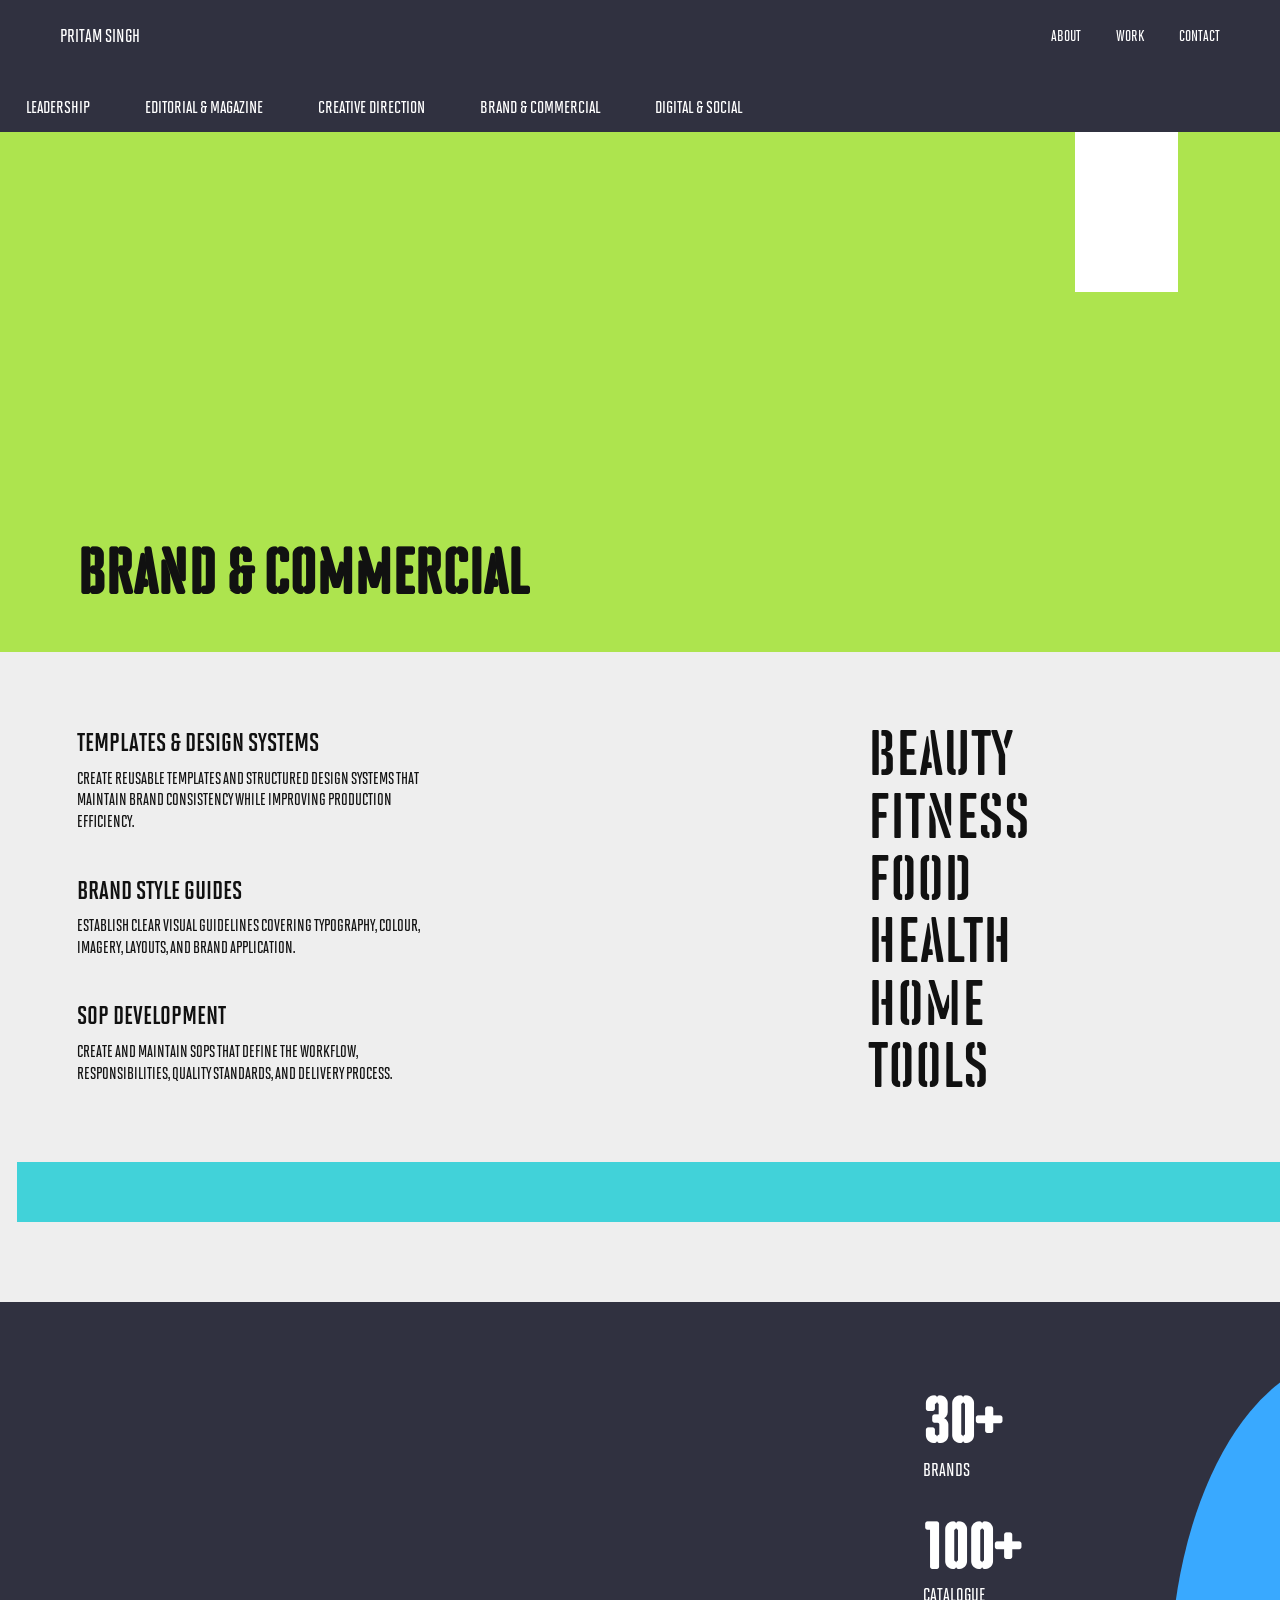
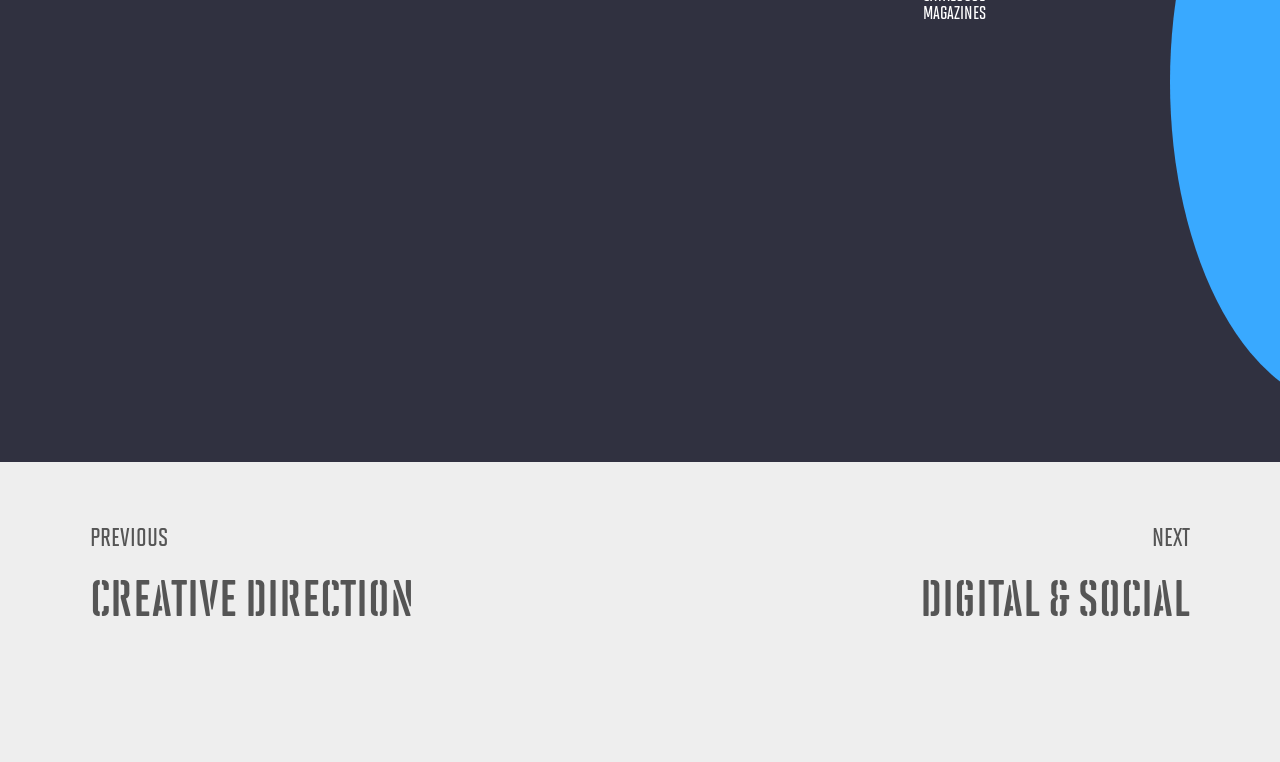
==== brand.html @ 8f372d35 "Final portfolio" ====
<!DOCTYPE html>
<html lang="en">
<head>
    <meta charset="UTF-8">
    <meta name="viewport" content="width=device-width, initial-scale=1.0">
    <title>Brand & Commercial — Pritam Singh</title>
    <link rel="stylesheet" href="style.css">
</head>

<body class="work-page-body">

<header>
    <div class="logo">PRITAM SINGH</div>

    <nav>
        <a href="index.html">ABOUT</a>
        <a href="work.html">WORK</a>
        <a href="contact.html">CONTACT</a>
    </nav>
</header>


<main class="brand-page">

    <!-- WORK TABS -->

    <nav class="work-tabs">
        <a href="leadership.html">LEADERSHIP</a>
        <a href="editorial.html">EDITORIAL &amp; MAGAZINE</a>
        <a href="creative.html">CREATIVE DIRECTION</a>
        <a href="brand.html">BRAND &amp; COMMERCIAL</a>
        <a href="digital.html">DIGITAL &amp; SOCIAL</a>
    </nav>


    <!-- HERO SESSION -->

    <section class="brand-hero">

        <div class="brand-logo-wall">

            <!-- ROW 1 -->

            <div class="brand-logo-row">
                <img src="images/1a-redbull.png" alt="">
                <img src="images/1b-homedepot.png" alt="">
                <img src="images/1c-Humana.png" alt="">
                <img src="images/1d-NAPA.png" alt="">
                <img src="images/1e-SPG.png" alt="">
            </div>


            <!-- ROW 2 -->

            <div class="brand-logo-row">
                <img src="images/2a-GMR.png" alt="">
                <img src="images/2b-travel.png" alt="">
                <img src="images/2c-Namaste.png" alt="">
                <img src="images/2d-SportsIllus.png" alt="">
            </div>


            <!-- ROW 3 -->

            <div class="brand-logo-row">
                <img src="images/3a-BHG.png" alt="">
                <img src="images/3b-Schwan.png" alt="">
                <img src="images/3c-Ulta.png" alt="">
                <img src="images/3d-Pluchi.png" alt="">
            </div>


            <!-- ROW 4 -->

            <div class="brand-logo-row">
                <img src="images/4a-Newsquest.png" alt="">
                <img src="images/4b-HDSupply.png" alt="">
                <img src="images/4c-havells.png" alt="">
                <img src="images/4d-kajaria.png" alt="">
                <img src="images/4e-target.png" alt="">
            </div>

        </div>


        <!-- WHITE STRIP -->

        <div class="brand-hero-white-strip"></div>


        <!-- HERO HEADLINE -->

        <div class="brand-hero-title">
            <h1>BRAND &amp; COMMERCIAL</h1>
        </div>

    </section>


   <!-- SESSION 2 -->

<section class="brand-session-2">

    <!-- LEFT — TEXT -->

    <div class="brand-session-2-text">

        <div class="brand-session-2-item">
            <h2>Templates &amp; Design Systems</h2>
            <p>
                Create reusable templates and structured
                design systems that maintain brand
                consistency while improving
                production efficiency.
            </p>
        </div>

        <div class="brand-session-2-item">
            <h2>Brand Style Guides</h2>
            <p>
                Establish clear visual guidelines
                covering typography, colour, imagery,
                layouts, and brand application.
            </p>
        </div>

        <div class="brand-session-2-item">
            <h2>SOP Development</h2>
            <p>
                Create and maintain SOPs that define
                the workflow, responsibilities, quality
                standards, and delivery process.
            </p>
        </div>

    </div>

    <!-- MIDDLE — IMAGE -->

    <div class="brand-session-2-image">
        <img src="images/session2.png" alt="">
        <div class="brand-session-2-color-bar"></div>
    </div>

    <!-- RIGHT — CATEGORIES -->

    <div class="brand-session-2-words">
        <span>BEAUTY</span>
        <span>FITNESS</span>
        <span>FOOD</span>
        <span>HEALTH</span>
        <span>HOME</span>
        <span>TOOLS</span>
    </div>
</section>
<!-- SESSION 3 -->

<section class="brand-session-3">

    <div class="brand-strip-1">

        <div class="brand-strip-images">
            <img src="images/strip 1a.png" alt="">
            <img src="images/strip 1b.png" alt="">
            <img src="images/strip 1c.png" alt="">
            <img src="images/strip 1d.png" alt="">
        </div>

        <div class="brand-strip-stats">
            <div>
                <strong>30+</strong>
                <span>BRANDS</span>
            </div>

            <div>
                <strong>100+</strong>
                <span>CATALOGUE<br>MAGAZINES</span>
            </div>
        </div>
<div class="brand-edge-circle"></div>
    </div>
    <div class="brand-strip-2">
    <img src="images/strip2a.png" alt="">
    <img src="images/strip2b.png" alt="">
</div>
<div class="brand-strip-3">
    <img src="images/strip 3.png" alt="">
</div>

</section>
<section class="category-navigation brand-bottom-nav">

    <a href="creative.html" class="previous-category">
        <span>PREVIOUS</span>
        <strong>CREATIVE DIRECTION</strong>
    </a>

    <a href="digital.html" class="next-category">
        <span>NEXT</span>
        <strong>DIGITAL &amp; SOCIAL</strong>
    </a>

</section>
</main>


</body>
</html>
---- style.css ----
@font-face {
    font-family: "Solano Gothic Bold";
    src: url("fonts/SolanoGothicMVB-BdCap.otf") format("opentype");
    font-weight: 700;
    font-style: normal;
}

@font-face {
    font-family: "Solano Gothic Semibold";
    src: url("fonts/SolanoGothicMVB-SbCap.otf") format("opentype");
    font-weight: 600;
    font-style: normal;
}

@font-face {
    font-family: "Solano Gothic Stencil";
    src: url("fonts/SolanoGothicMVB-StencilCap.otf") format("opentype");
    font-weight: normal;
    font-style: normal;
}
html,
body {
    font-family: "Solano Gothic Semibold", sans-serif;
}
* {
    margin: 0;
    padding: 0;
    box-sizing: border-box;
}

html {
    scroll-behavior: smooth;
}

body {
    font-family: "Solano Gothic Semibold";
    background: #303140;
    color: #ffffff;
}


/* ========================================
   HEADER
======================================== */

header {
    height: 75px;
    padding: 0 60px;

    display: flex;
    align-items: center;
    justify-content: space-between;

    background: #303140;

    position: sticky;
    top: 0;
    z-index: 1000;
}

.logo {
    font-size: 18px;
    font-weight: 700;
    color: #ffffff;
    text-decoration: none;
}
nav {
    display: flex;
    gap: 35px;
}

nav a {
    color: #ffffff;
    text-decoration: none;
    font-size: 15px;
}

nav a:hover {
    color: #f9a817;
}


/* HERO */

.hero {
    width: 100%;
    background: #ffffff;
    color: #111111;
    overflow: hidden;
}

.hero-canvas {
    position: relative;
    width: 100%;
    aspect-ratio: 16 / 9;
    overflow: hidden;
}
.hero {
    height: calc(100vh - 70px);
}

.hero-canvas {
    height: 100%;
    aspect-ratio: auto;
}

/* ALL HERO IMAGES */

.floating-image {
    position: absolute;
    opacity: 0;

    --mouse-x: 0px;
    --mouse-y: 0px;

    animation:
        heroEntrance 1.2s cubic-bezier(.22, .61, .36, 1) forwards,
        heroFloat 8s ease-in-out 1.2s infinite;

    will-change: transform, scale;
    z-index: 5;

    transition: scale 0.45s ease;
}

.floating-image img {
    display: block;
    width: 100%;
    height: auto;
}


/* HOVER ZOOM */

.floating-image:hover {
    scale: 1.18;
    z-index: 50;
}


/* ================================================= */
/* TOP ROW */
/* ================================================= */


/* 1 — TOP LEFT */
/* ================================================= */
/* HERO IMAGE POSITIONS — 1920 × 1080 MASTER */
/* ================================================= */

.image-1 {
    width: 6%;
    top: 0%;
    left: 1%;
}

.image-2 {
    width: 14%;
    top: 7%;
    left: 14%;
}

.image-3 {
    width: 7%;
    top: 3%;
    left: 31%;
}

.image-4 {
    width: 9%;
    top: calc(8% + 110px);
    left: 40%;
}

.image-5 {
    width: 6%;
    top: 2.5%;
    left: 51%;
}

.image-6 {
    width: 6%;
    top: 22%;
    left: 60%;
}

.image-7 {
    width: 28%;
    top: 4%;
    right: 5%;
}

.image-8 {
    width: 6.5%;
    top: 28%;
    right: 13%;
}


/* MIDDLE LEFT */

.image-9 {
    width: 12%;
    top: 40%;
    left: -1%;
}


/* BOTTOM LEFT → RIGHT */

.image-10 {
    width: 9%;
    bottom: 8%;
    left: 5%;
}

.image-11 {
    width: 7%;
    bottom: 22%;
    left: 20%;
}

.image-12 {
    width: 11%;
    bottom: 22%;
    left: 38%;
}

.image-13 {
    width: 8%;
    bottom: 2%;
    left: 29%;
}

.image-14 {
    width: 7%;
    bottom: 18%;
    left: 55%;
}

.image-15 {
    width: 12%;
    bottom: 4%;
    left: 45%;
}

.image-16 {
    width: 14%;
    bottom: 23%;
    left: 68%;
}

.image-17 {
    width: 15%;
    bottom: 7%;
    left: 65%;
}


/* FAR RIGHT */

.image-18 {
    width: 7%;
    bottom: 30%;
    right: 4%;
}

.image-19 {
    width: 7%;
    bottom: 7%;
    right: 8%;
}


/* ================================================= */
/* ENTRANCE ANIMATION */
/* ================================================= */

@keyframes heroEntrance {

    0% {
        opacity: 0;

        transform:
            translate(
                var(--start-x),
                var(--start-y)
            )
            scale(.92);
    }

    100% {
        opacity: 1;

        transform:
            translate(
                var(--mouse-x),
                var(--mouse-y)
            )
            scale(1);
    }
}


/* ================================================= */
/* CONTINUOUS MOVEMENT */
/* ================================================= */

@keyframes heroFloat {

    0% {
        transform:
            translate(
                var(--mouse-x),
                var(--mouse-y)
            )
            translate(0, 0);
    }

    25% {
        transform:
            translate(
                var(--mouse-x),
                var(--mouse-y)
            )
            translate(7px, -9px);
    }

    50% {
        transform:
            translate(
                var(--mouse-x),
                var(--mouse-y)
            )
            translate(-6px, 7px);
    }

    75% {
        transform:
            translate(
                var(--mouse-x),
                var(--mouse-y)
            )
            translate(5px, 4px);
    }

    100% {
        transform:
            translate(
                var(--mouse-x),
                var(--mouse-y)
            )
            translate(0, 0);
    }
}


/* ================================================= */
/* CENTRAL TEXT */
/* ================================================= */

.hero-text {
    position: absolute;

    left: 50%;
    top: 50%;

    transform: translate(-50%, -50%);

    width: 100%;
    padding: 0 20px;

    text-align: center;

    z-index: 20;
    pointer-events: none;
}

.hero-text h1 {
    font-size: clamp(55px, 7.5vw, 145px);
    line-height: .9;

    font-weight: 700;

    letter-spacing: -4px;

    white-space: nowrap;
}

.hero-text h2 {
    margin-top: 22px;

    font-size: clamp(13px, 1.2vw, 22px);

    font-weight: 700;

    letter-spacing: .3px;
}


/* CENTRAL HERO TEXT */

.hero-text {
    position: absolute;

    left: 50%;
    top: 50%;

    transform: translate(-50%, -50%);

    width: 100%;
    padding: 0 30px;

    text-align: center;

    z-index: 20;
    pointer-events: none;
}

.hero-text h1 {
    font-size: clamp(55px, 7vw, 115px);

    line-height: .9;

    font-weight: 700;

    letter-spacing: -4px;

    white-space: nowrap;
}

.hero-text h2 {
    margin-top: 22px;

    font-size: 16px;

    font-weight: 700;

    letter-spacing: .3px;
}


/* CENTRAL HERO TEXT */

.hero-text {
    position: absolute;
    left: 50%;
    top: 50%;
    transform: translate(-50%, -50%);

    width: 100%;
    padding: 0 40px;

    text-align: center;

    z-index: 20;
    pointer-events: none;
}

.hero-text h1 {
    font-size: clamp(60px, 7.2vw, 118px);
    line-height: 0.9;
    font-weight: 700;
    letter-spacing: -4px;
    white-space: nowrap;
}

.hero-text h2 {
    margin-top: 22px;

    font-size: 16px;
    font-weight: 700;
    letter-spacing: 0.3px;
}

.hero-text {
    position: absolute;

    left: 50%;
    top: 50%;

    transform: translate(-50%, -50%);

    width: 80%;

    text-align: center;

    z-index: 20;

    pointer-events: none;
}

.hero-text h1 {
    font-size: clamp(55px, 9vw, 145px);
    line-height: 0.9;
    font-weight: 700;
    letter-spacing: -3px;
}

.hero-text h2 {
    margin-top: 20px;

    font-size: 17px;
    font-weight: 700;
    letter-spacing: 0.5px;
}


/* ========================================
   EXPERIENCE
======================================== */

/* ========================================
   EXPERIENCE
======================================== */

.experience {
    padding: 55px 7.2% 70px;
    background: #303030;
    color: #ffffff;
}

.experience > h2 {
    margin: 0 0 45px;
    font-family: "Solano Gothic Stencil";
    font-size: clamp(55px, 4.2vw, 82px);
    line-height: .95;
    letter-spacing: 0;
}

.experience-grid {
    display: grid;
    grid-template-columns: repeat(4, 1fr);
    gap: 7%;
}

.experience-grid > div {
    min-height: 170px;
    display: flex;
    flex-direction: column;
    justify-content: flex-start;
}

.experience-grid strong {
    color: #f9a817;
    font-family: "Solano Gothic Bold";
    font-size: clamp(42px, 3.8vw, 72px);
    line-height: .9;
    margin-bottom: 10px;
}

.experience-grid span {
    font-family: "Solano Gothic Semibold";
    font-size: clamp(18px, 1.45vw, 28px);
    line-height: 1.15;
}
.experience-grid > div {
    transition: transform 0.45s cubic-bezier(.22, .61, .36, 1);
    transform-origin: center center;
}

.experience-grid > div:hover {
    transform: scale(1.08);
    position: relative;
    z-index: 5;
}

.experience-grid > div:nth-child(1):hover strong {
    color: #2f80ed;
}

.experience-grid > div:nth-child(2):hover strong {
    color: #27ae60;
}

.experience-grid > div:nth-child(3):hover strong {
    color: #e84393;
}

.experience-grid > div:nth-child(4):hover strong {
    color: #8e44ad;
}

.experience-grid strong {
    transition: color 0.45s ease;
}
.experience-images {
    margin-top: 55px;
    display: flex;
    flex-direction: row;
    gap: 24px;
    align-items: flex-start;
}

.experience-images img {
    width: calc((100% - 120px) / 6);
    height: auto;
    display: block;
    flex: 0 0 calc((100% - 120px) / 6);
    transition: transform 0.45s ease;
}

.experience-images img:hover {
    transform: scale(1.12);
}
/* ========================================
   HD SHOWREEL
======================================== */

.showreel {
    background: #303140;
    padding: 70px 60px;
}

.showreel-video {
    width: 100%;
}

.showreel-video video {
    width: 100%;
    height: auto;
    display: block;
}


/* ========================================
   HIGHLIGHTS
======================================== */

.highlights {
    padding: 100px 60px;

    background: #e8e8e8;
    color: #111111;
}

.highlights > h2 {
    margin-bottom: 60px;

    font-size: 60px;
}

.highlights-grid {
    display: grid;
    grid-template-columns: repeat(4, 1fr);
    gap: 30px;
}

.highlight-item {
    min-height: 220px;

    padding: 30px;

    display: flex;
    align-items: flex-end;

    background: #f9a817;

    color: #111111;
    text-decoration: none;

    transition:
        transform 0.35s ease,
        background 0.35s ease;
}

.highlight-item:hover {
    transform: scale(1.035);
    background: #ffffff;
}

.highlight-item span {
    font-size: 24px;
    font-weight: 700;
}


/* ========================================
   CONTACT
======================================== */

.final-contact {
    background: #262633;
    color: #ffffff;
    padding: 45px 6% 35px;
    min-height: 0px;
}

.final-contact-content {
    width: 100%;
    max-width: 1600px;
    margin: 0 auto;
    text-align: left;
}

.final-contact-title {
    display: flex;
    align-items: center;
    justify-content: flex-start;
    gap: 55px;
    margin-bottom: 25px;
}

.final-contact-title h2 {
    margin: 0;
    font-family: "Solano Gothic Stencil";
    font-size: clamp(55px, 5vw, 95px);
    line-height: .95;
    text-align: left;
}

.final-contact-message {
    display: inline-block;
    background: #c8c8ca;
    color: #262633;
    padding: 14px 32px;
    font-family: "Solano Gothic Semibold";
    font-size: clamp(18px, 1.5vw, 28px);
    line-height: 1.1;
    text-align: left;
    margin-bottom: 25px;
}

.final-contact-details {
    display: flex;
    justify-content: flex-start;
    align-items: center;
    gap: 18px;
    font-family: "Solano Gothic Semibold";
    font-size: clamp(18px, 1.5vw, 28px);
    text-align: left;
}

/* LOADING SQUARES */

.loading-squares {
    display: flex;
    align-items: center;
    gap: 14px;
}

.loading-squares span {
    display: block;
    width: 28px;
    height: 28px;
    opacity: 0.25;
    animation: loadingPulse 1.8s infinite ease-in-out;
}

.loading-squares span:nth-child(1) {
    background: #4398e8;
    animation-delay: 0s;
}

.loading-squares span:nth-child(2) {
    background: #a8e63d;
    animation-delay: 0.2s;
}

.loading-squares span:nth-child(3) {
    background: #ed3b63;
    animation-delay: 0.4s;
}

.loading-squares span:nth-child(4) {
    background: #f9a817;
    animation-delay: 0.6s;
}

.loading-squares span:nth-child(5) {
    background: #bdbdbf;
    animation-delay: 0.8s;
}

.loading-squares span:nth-child(6) {
    background: #ffffff;
    animation-delay: 1s;
}

@keyframes loadingPulse {
    0%,
    100% {
        opacity: 0.25;
        transform: scale(1);
    }

    50% {
        opacity: 1;
        transform: scale(1.15);
    }
}


/* ========================================
   MOBILE
======================================== */

@media (max-width: 700px) {

    header {
        height: 80px;
        padding: 0 25px;
    }

    nav {
        gap: 18px;
    }

    .hero-canvas {
        height: 600px;
    }

    .hero {
        min-height: 600px;
    }

    .floating-image {
        width: 120px !important;
    }

    .hero-text {
        width: 90%;
    }

    .hero-text h1 {
        font-size: 48px;
    }

    .hero-text h2 {
        font-size: 13px;
    }

    .experience,
    .showreel,
    .highlights,
    .contact {
        padding: 60px 25px;
    }

    .experience-grid,
    .highlights-grid {
        grid-template-columns: 1fr 1fr;
        gap: 25px;
    }

    .experience > h2,
    .highlights > h2 {
        font-size: 42px;
    }

    .contact h2 {
        font-size: 45px;
    }
}
/* =========================
   SECTION 3 — HIGHLIGHTS
   ========================= */

.highlights {
    display: grid;
    grid-template-columns: repeat(20, 1fr);
    grid-template-rows: 390px 280px;
    gap: 16px;
    padding: 35px 6% 8px;
    background: #eeeeee;
}

/* LEFT COLUMN */

.highlights-intro {
    grid-column: 1 / 6;
    grid-row: 1;
    position: relative;
    height: 390px;
}

.highlights-intro h2 {
    position: absolute;
    top: 0;
    left: 0;
    margin: 0;
    font-family: "Solano Gothic Stencil";
    font-weight: normal;
    font-size: clamp(55px, 4.2vw, 82px);
    line-height: .95;
}

.highlights-text {
    position: absolute;
    left: 0;
    bottom: 0;
    width: 100%;
    margin: 0;
    background: #f9a817;
    padding: 32px 38px;
    font-family: "Solano Gothic Semibold";
    font-size: clamp(17px, 1.15vw, 22px);
    line-height: 1.28;
    color: #111111;
}


/* BRANDS */

.highlights-brands {
    grid-column: 6 / 14;
    grid-row: 1;
    height: 390px;
    overflow: hidden;
    margin: 0;
    padding: 0;
    align-self: start;
}

.highlights-brands img {
    display: block;
    width: 100%;
    height: 100%;
    object-fit: contain;
    object-position: center center;
    margin: 0;
    transform: none;
}


/* ADVERT */

.highlight-advert {
    grid-column: 14 / 21;
    grid-row: 1;
    height: 390px;
    overflow: hidden;
    margin: 0;
    padding: 0;
    align-self: end;
}

.highlight-advert img {
    display: block;
    width: 100%;
    height: 100%;
    object-fit: contain;
    object-position: center bottom;
    margin: 0;
}


/* BOTTOM ROW */

.highlight-digital {
    grid-column: 1 / 8;
    grid-row: 2;
}

.highlight-creative {
    grid-column: 8 / 14;
    grid-row: 2;
}

.highlight-brochure {
    grid-column: 14 / 21;
    grid-row: 2;
}
/* Align Highlight1.jpg with Orange Box and Advert */

.highlights-brands {
    height: 390px;
    align-self: end;
    overflow: hidden;
}

.highlights-brands img {
    display: block;
    width: 100%;
    height: 100%;
    object-fit: contain;
    object-position: center bottom;
    margin: 0;
}
/* ADVERT label on Highlight4 */

.highlight-advert {
    position: relative;
}

.highlight-advert::after {
    content: "ADVERT";
    position: absolute;
    left: 28px;
    bottom: 12px;
    color: #ffffff;
    font-family: "Solano Gothic semibold";
    font-size: clamp(40px, 4vw, 72px);
    line-height: 1;
    letter-spacing: 1px;
    z-index: 5;
}
/* BOTTOM ROW — ALL THREE EXACTLY SAME SIZE */

.highlight-digital,
.highlight-creative,
.highlight-brochure {
    grid-row: 2;
    height: 250px;
    overflow: hidden;
    margin: 0;
    padding: 0;
}

.highlight-digital {
    grid-column: 1 / 8;
}

.highlight-creative {
    grid-column: 8 / 15;
}

.highlight-brochure {
    grid-column: 15 / 21;
}

.highlight-digital img,
.highlight-creative img,
.highlight-brochure img {
    display: block;
    width: 100%;
    height: 100%;
    object-fit: cover;
    object-position: center center;
    margin: 0;
}
/* Bottom row labels */

.highlight-digital,
.highlight-creative,
.highlight-brochure {
    position: relative;
}

.highlight-digital::after {
    content: "DIGITAL / SOCIAL MEDIA";
}

.highlight-creative::after {
    content: "CREATIVE DIRECTION";
}

.highlight-brochure::after {
    content: "BROCHURE / CATALOGUE";
}

.highlight-digital::after,
.highlight-creative::after,
.highlight-brochure::after {
    position: absolute;
    left: 18px;
    bottom: 4px;
    color: #ffffff;
    font-family: "Solano Gothic semibold";
    font-size: clamp(32px, 3.2vw, 60px);
    line-height: 1;
    letter-spacing: 1px;
    z-index: 5;
}
/* =========================
   SECTION 3 — HOVER EFFECT
   ========================= */

.highlights-intro,
.highlights-brands,
.highlight-advert,
.highlight-digital,
.highlight-creative,
.highlight-brochure {
    transition: transform 0.4s ease;
    position: relative;
    z-index: 1;
}

.highlights-intro:hover,
.highlights-brands:hover,
.highlight-advert:hover,
.highlight-digital:hover,
.highlight-creative:hover,
.highlight-brochure:hover {
    transform: scale(1.04);
    z-index: 10;
}
/* SECTION 3 — COLOR OVERLAY ON HOVER */

.highlights-intro,
.highlights-brands,
.highlight-advert,
.highlight-digital,
.highlight-creative,
.highlight-brochure {
    position: relative;
    overflow: hidden;
}

/* Color overlay */
.highlights-intro::before,
.highlights-brands::before,
.highlight-advert::before,
.highlight-digital::before,
.highlight-creative::before,
.highlight-brochure::before {
    content: "";
    position: absolute;
    inset: 0;
    opacity: 0;
    transition: opacity 0.4s ease;
    z-index: 2;
    pointer-events: none;
}

/* Six colors */

.highlights-intro::before {
    background: rgba(47, 128, 237, 0.55);
}

.highlights-brands::before {
    background: rgba(142, 68, 173, 0.55);
}

.highlight-advert::before {
    background: rgba(249, 168, 23, 0.55);
}

.highlight-digital::before {
    background: rgba(232, 67, 147, 0.55);
}

.highlight-creative::before {
    background: rgba(231, 76, 60, 0.55);
}

.highlight-brochure::before {
    background: rgba(39, 174, 96, 0.55);
}

/* Show color when mouse comes over */

.highlights-intro:hover::before,
.highlights-brands:hover::before,
.highlight-advert:hover::before,
.highlight-digital:hover::before,
.highlight-creative:hover::before,
.highlight-brochure:hover::before {
    opacity: 45;
}
/* =========================
   SECTION 4 — VIDEO
   ========================= */

.video-section {
    background: #4398e8;
    padding: 70px 6%;
    display: flex;
    justify-content: center;
    align-items: center;
}

.video-wrapper {
    position: relative;
    width: 100%;
    max-width: 1440px;
    overflow: hidden;
}

.video-thumbnail {
    display: block;
    width: 100%;
    height: auto;
}

.portfolio-video {
    display: none;
    width: 100%;
    height: auto;
}

.video-play-button {
    position: absolute;
    top: 50%;
    left: 50%;
    transform: translate(-50%, -50%);
    width: 110px;
    height: 110px;
    border: none;
    border-radius: 50%;
    background: #ffffff;
    color: #111111;
    font-size: 42px;
    cursor: pointer;
    transition: transform 0.3s ease;
}

.video-play-button:hover {
    transform: translate(-50%, -50%) scale(1.12);
}

/* SECTION 4 + FINAL CONTACT — ONE FRAME */

.section-4-final {
    scroll-snap-align: start;
    scroll-snap-stop: always;
}

.section-4-final .video-section,
.section-4-final .final-contact {
    scroll-snap-align: none;
    scroll-snap-stop: normal;
}
/* SECTION-BY-SECTION SCROLL */

html {
    scroll-snap-type: y mandatory;
    scroll-behavior: smooth;
}

section {
    scroll-snap-align: start;
    scroll-snap-stop: always;
}
html {
    scroll-padding-top: 120px;
}
/* VIDEO + CONTACT — ONE SCREEN */

.section-4-final {
    height: calc(100vh - 75px);
    display: flex;
    flex-direction: column;
    overflow: hidden;
}
/* VIDEO + CONTACT — FIT INTO ONE FRAME */

.section-4-final {
    height: calc(100vh - 75px);
    overflow: hidden;
    display: flex;
    flex-direction: column;
}

.section-4-final .video-section {
    flex: 1;
    min-height: 0;
    padding: 20px 6%;
}

.section-4-final .video-wrapper {
    height: 100%;
    max-width: none;
}

.section-4-final .video-thumbnail {
    width: 100%;
    height: 100%;
    object-fit: contain;
}

.section-4-final .final-contact {
    flex: 0 0 auto;
}
.final-contact-details a {
    color: #ffffff;
    text-decoration: none;
}

.final-contact-details a:visited {
    color: #ffffff;
}

.final-contact-details a:hover {
    color: #ffffff;
}
.final-contact-details a {
    color: #ffffff;
    text-decoration: none;
    display: inline-block;
    transition: transform 0.3s ease, color 0.3s ease;
}

.final-contact-details a:visited {
    color: #ffffff;
}

.final-contact-details a:hover {
    color: #39ff14;
    transform: scale(1.12);
}
.work-tabs {
    padding-left: 5%;
}

.work-tabs a {
    display: inline-block;
    color: #ffffff;
    text-decoration: none;
    transition: transform 0.35s ease, color 0.35s ease;
}

/* Hover zoom */
.work-tabs a:hover {
    transform: scale(1.10);
}

/* Clicked tab colors */
.work-tabs a:nth-child(1).active {
    color: red !important;
}

.work-tabs a:nth-child(2).active {
    color: blue !important;
}

.work-tabs a:nth-child(3).active {
    color: purple !important;
}

.work-tabs a:nth-child(4).active {
    color: green !important;
}

.work-tabs a:nth-child(5).active {
    color: pink !important;
}
.work-tabs a:hover {
    color: inherit !important;
    transform: scale(1.10);
}
.work-tabs a:nth-child(1):hover {
    color: #bd0003 !important;
}

.work-tabs a:nth-child(2):hover {
    color: #39A9FF !important;
}

.work-tabs a:nth-child(3):hover {
    color: #9442f1 !important;
}

.work-tabs a:nth-child(4):hover {
    color: #ade44e !important;
}

.work-tabs a:nth-child(5):hover {
    color: #ea3359 !important;
}
/* ========================================
   WORK PAGE — CATEGORY CONTENT
   ======================================== */

.work-page {
    min-height: calc(100vh - 75px);
    background: #303140;
    padding: 25px 6% 70px;
}

/* TOP TABS */

.work-tabs {
    position: relative;
    z-index: 20;
    display: flex;
    align-items: center;
    gap: 35px;
    padding-left: 5%;
    margin-bottom: 40px;
}

.work-tabs a {
    display: inline-block;
    position: relative;
    z-index: 21;
    color: #ffffff !important;
    text-decoration: none;
    font-size: 15px;
    white-space: nowrap;
    transition: transform 0.35s ease, color 0.35s ease;
}

.work-tabs a:hover {
    transform: scale(1.10);
}

.work-tabs a:nth-child(1):hover {
    color: #bd0003 !important;
}

.work-tabs a:nth-child(2):hover {
    color: #39A9FF !important;
}

.work-tabs a:nth-child(3):hover {
    color: #9442f1 !important;
}

.work-tabs a:nth-child(4):hover {
    color: #ade44e !important;
}

.work-tabs a:nth-child(5):hover {
    color: #ea3359 !important;
}


/* ========================================
   MAIN CATEGORY PANEL
   ======================================== */

.work-content {
    background: #eeeeee;
    color: #111111;
    padding: 18px 40px;
}


/* ========================================
   EACH CATEGORY ROW
   ======================================== */

.work-row {
    min-height: 125px;
    display: flex;
    align-items: center;
    justify-content: space-between;
    gap: 50px;
    padding: 18px 0;
    border-bottom: 2px solid #bdbdbd;
}

.work-row:last-child {
    border-bottom: none;
}


/* ========================================
   LEFT SIDE
   ======================================== */

.work-row-left {
    width: 48%;
}

.work-row-left h2 {
    margin: 0 0 14px;
    color: #111111;
    font-family: "Solano Gothic Stencil";
    font-size: clamp(30px, 2.5vw, 48px);
    line-height: 1;
}


/* ========================================
   EXPERIENCE LABEL
   ======================================== */

.work-experience {
    display: inline-block;
    padding: 6px 10px;
    color: #ffffff;
    font-family: "Solano Gothic Semibold";
    font-size: clamp(17px, 1.4vw, 25px);
    line-height: 1;
}


/* EXACT TAB COLORS */

.red {
    background: #bd0003;
}

.blue {
    background: #39A9FF;
}

.purple {
    background: #9442f1;
}

.green {
    background: #ade44e;
}

.pink {
    background: #ea3359;
}


/* ========================================
   RIGHT SIDE
   ======================================== */

.work-row-right {
    width: 52%;
    color: #111111;
    text-align: right;
    font-family: "Solano Gothic Semibold";
    font-size: clamp(15px, 1.15vw, 21px);
    line-height: 1.55;
}


/* RIGHT-SIDE CATEGORY COLORS */

.blue-text {
    color: #39A9FF;
}

.purple-text {
    color: #9442f1;
}

.green-text {
    color: #ade44e;
}

.pink-text {
    color: #ea3359;
}


/* ========================================
   MOBILE
   ======================================== */

@media (max-width: 700px) {

    .work-page {
        padding: 25px 20px 50px;
    }

    .work-tabs {
        padding-left: 0;
        gap: 18px;
        flex-wrap: wrap;
    }

    .work-content {
        padding: 15px 20px;
    }

    .work-row {
        flex-direction: column;
        align-items: flex-start;
        gap: 20px;
    }

    .work-row-left,
    .work-row-right {
        width: 100%;
    }

    .work-row-right {
        text-align: left;
    }
}
/* WORK PAGE — NATURAL SCROLL */

html:has(.work-page-body) {
    scroll-snap-type: none;
    scroll-padding-top: 75px;
}

html:has(.work-page-body) section {
    scroll-snap-align: none;
    scroll-snap-stop: normal;
}
/* ========================================
   WORK PAGE
   ======================================== */

.work-page {
    min-height: calc(100vh - 75px);
    background: #303140;
    padding: 10px 6% 70px;
}


/* ========================================
   WORK TABS
   ======================================== */

.work-tabs {
    display: flex;
    align-items: center;
    justify-content: space-between;
    gap: 25px;
    padding: 0 2%;
    margin-bottom: 45px;
}

.work-tabs a {
    color: #ffffff;
    text-decoration: none;
    font-family: "Solano Gothic Semibold";
    font-size: clamp(17px, 1.35vw, 25px);
    line-height: 1;
    transition: transform 0.35s ease, color 0.35s ease;
}

.work-tabs a:hover {
    transform: scale(1.10);
}

.work-tabs a:nth-child(1):hover {
    color: #bd0003 !important;
}

.work-tabs a:nth-child(2):hover {
    color: #39A9FF !important;
}

.work-tabs a:nth-child(3):hover {
    color: #9442f1 !important;
}

.work-tabs a:nth-child(4):hover {
    color: #ade44e !important;
}

.work-tabs a:nth-child(5):hover {
    color: #ea3359 !important;
}


/* ========================================
   MAIN WORK PANEL
   ======================================== */

.work-content {
    background: #eeeeee;
    color: #111111;
    padding: 18px 40px;
}


/* ========================================
   WORK ROWS
   ======================================== */

.work-row {
    min-height: 145px;
    display: flex;
    align-items: center;
    justify-content: space-between;
    gap: 50px;
    padding: 22px 0;
    border-bottom: 2px solid #bdbdbd;
}

.work-row:last-child {
    border-bottom: none;
}


/* ========================================
   LEFT SIDE
   ======================================== */

.work-row-left {
    width: 48%;
}

.work-row-left h2 {
    margin: 0 0 14px;
    color: #111111;
    font-family: "Solano Gothic Stencil";
    font-size: clamp(32px, 2.7vw, 52px);
    line-height: 1;
}


/* ========================================
   EXPERIENCE LABEL
   ======================================== */

.work-experience {
    display: inline-block;
    padding: 7px 12px;
    color: #ffffff;
    font-family: "Solano Gothic Semibold";
    font-size: clamp(17px, 1.3vw, 24px);
    line-height: 1;
}


/* ========================================
   EXACT CATEGORY COLORS
   ======================================== */

.red {
    background: #bd0003;
}

.blue {
    background: #39A9FF;
}

.purple {
    background: #9442f1;
}

.green {
    background: #ade44e;
}

.pink {
    background: #ea3359;
}


/* ========================================
   RIGHT SIDE
   ======================================== */

.work-row-right {
    width: 52%;
    color: #111111;
    text-align: right;
    font-family: "Solano Gothic Semibold";
    font-size: clamp(15px, 1.15vw, 21px);
    line-height: 1.55;
}

.blue-text {
    color: #39A9FF;
}

.purple-text {
    color: #9442f1;
}

.green-text {
    color: #ade44e;
}

.pink-text {
    color: #ea3359;
}


/* ========================================
   MOBILE
   ======================================== */

@media (max-width: 700px) {

    .work-page {
        padding: 25px 20px 50px;
    }

    .work-tabs {
        justify-content: flex-start;
        flex-wrap: wrap;
        gap: 20px;
    }

    .work-content {
        padding: 15px 20px;
    }

    .work-row {
        flex-direction: column;
        align-items: flex-start;
        gap: 20px;
    }

    .work-row-left,
    .work-row-right {
        width: 100%;
    }

    .work-row-right {
        text-align: left;
    }

}
/* WORK TABS — LEFT ALIGN */

.work-tabs {
    justify-content: flex-start !important;
    gap: 55px !important;
}
/* WORK TABS — STAY VISIBLE WHILE SCROLLING */

.work-tabs {
    position: sticky;
    top: 75px;
    z-index: 900;
    background: #303140;
    padding-top: 15px;
    padding-bottom: 15px;
margin-top: 10px;
}
/* HOME VIDEO — SHOW FULL VIDEO */

.section-4-final .portfolio-video {
    width: 100%;
    height: 100%;
    object-fit: contain;
}
/* CATEGORY PAGE TABS */

.leadership-page .work-tabs a {
    text-decoration: none !important;
    border: none;
    outline: none;
}

.leadership-page .work-tabs a:visited,
.leadership-page .work-tabs a:active {
    text-decoration: none !important;
}

.leadership-page .work-tabs a:focus {
    outline: none;
}
/* ========================================
   LEADERSHIP PAGE — SIZE CONTROL
   ======================================== */

.leadership-page {
    background: #ffffff;
    color: #111111;
}


/* HERO */

.leadership-hero {
    position: relative;
    width: 100%;
    height: 420px;
    overflow: hidden;
}

.leadership-hero-image {
    position: absolute;
    inset: 0;
    width: 100%;
    height: 100%;
}

.leadership-hero-image img {
    width: 100%;
    height: 100%;
    object-fit: cover;
    display: block;
}


.leadership-hero-content {
    position: absolute;
    left: 7%;
    bottom: 45px;
    z-index: 5;
}

.leadership-hero-content span {
    display: inline-block;
    background: #bd0003;
    color: #ffffff;
    padding: 8px 18px;
    font-family: "Solano Gothic Bold";
    font-size: 25px;
    line-height: 1;
    margin-bottom: 18px;
}

.leadership-hero-content h1 {
    margin: 0;
    color: #ffffff;
    font-family: "Solano Gothic Stencil";
    font-size: clamp(48px, 4.2vw, 82px);
    line-height: .9;
    letter-spacing: 0;
}


/* 3 × 3 GRID */

.leadership-grid {
    width: 92%;
    max-width: 1600px;
    margin: 45px auto 0;
    display: grid;
    grid-template-columns: repeat(3, 1fr);
}


.leadership-card {
    aspect-ratio: 1 / 0.92;
    display: flex;
    flex-direction: column;
    align-items: center;
    justify-content: center;
    text-align: center;
    padding: 35px 45px;
}


.leadership-card.dark {
    background: #303140;
    color: #ffffff;
}

.leadership-card.orange {
    background: #f9a817;
    color: #111111;
}


.leadership-icon {
    width: 90px;
    height: 90px;
    margin-bottom: 25px;
    display: flex;
    align-items: center;
    justify-content: center;
}

.leadership-icon img {
    width: 100%;
    height: 100%;
    object-fit: contain;
}


.leadership-card p {
    margin: 0;
    max-width: 390px;
    font-family: "Solano Gothic Semibold";
    font-size: clamp(16px, 1.15vw, 21px);
    line-height: 1.35;
}


/* NEXT */

.category-navigation {
    width: 92%;
    max-width: 1600px;
    margin: 55px auto 70px;
    display: flex;
    justify-content: flex-end;
}

.next-category {
    color: #555555;
    text-decoration: none;
    text-align: right;
    display: flex;
    flex-direction: column;
    gap: 8px;
}

.next-category span {
    font-family: "Solano Gothic Semibold";
    font-size: 22px;
}

.next-category strong {
    font-family: "Solano Gothic Stencil";
    font-size: clamp(28px, 2.2vw, 42px);
    font-weight: normal;
}


/* MOBILE */

@media (max-width: 700px) {

    .leadership-hero {
        height: 360px;
    }

    .leadership-hero-content {
        left: 25px;
        bottom: 30px;
    }

    .leadership-grid {
        grid-template-columns: 1fr;
        width: 100%;
    }

    .leadership-card {
        aspect-ratio: auto;
        min-height: 300px;
        padding: 35px 25px;
    }

}
/* LEADERSHIP — REMOVE SPACE ABOVE HERO */

.leadership-page {
    padding-top: 0 !important;
}

.leadership-page .leadership-hero {
    margin-top: 0 !important;
}
/* LEADERSHIP — REMOVE GAP BETWEEN TABS AND HERO */

.leadership-page .work-tabs {
    margin-bottom: 0 !important;
}
/* LEADERSHIP HERO — 1920x1080 IMAGE */

.leadership-page .leadership-hero {
    height: 500px !important;
    overflow: hidden !important;
}

.leadership-page .leadership-hero-image img {
    width: 100% !important;
    height: 100% !important;
    object-fit: cover !important;
    object-position: center 20% !important;
}
/* LEADERSHIP GRID — REDUCE BOX HEIGHT */

.leadership-card {
    aspect-ratio: auto !important;
    min-height: 260px !important;
    height: 260px !important;
}
/* LEADERSHIP BOXES — HOVER EFFECT */

.leadership-card {
    position: relative;
    z-index: 1;
    transition: transform 0.35s ease, background-color 0.35s ease;
}

.leadership-card:hover {
    transform: scale(1.05);
    z-index: 10;
}

/* Dark boxes */
.leadership-card.dark:hover {
    background-color: #bd0003;
    color: #ffffff;
}

/* Orange boxes */
.leadership-card.orange:hover {
    background-color: #459bf8;
    color: #ffffff;
}
/* ========================================
   GLOBAL PORTFOLIO — PAGE LOAD EFFECT
   ======================================== */

body {
    animation: portfolioPageIn 0.8s ease-out both;
}

@keyframes portfolioPageIn {
    from {
        opacity: 0;
        transform: translateY(18px);
    }

    to {
        opacity: 1;
        transform: translateY(0);
    }
}
/* ========================================
   EDITORIAL & MAGAZINE PAGE
   ======================================== */

.editorial-page {
    background: #ffffff;
    color: #111111;
}

/* HERO */

.editorial-hero {
    width: 100%;
    height: 490px;
    background: #39A9FF;
    position: relative;
    display: flex;
    align-items: flex-end;
    padding: 0 6% 45px;
}

.editorial-hero-content {
    width: 100%;
    color: #ffffff;
}

.editorial-hero-content h1 {
    margin: 0 0 22px;
    font-family: "Solano Gothic Stencil";
    font-size: clamp(55px, 5vw, 95px);
    line-height: .9;
}

.editorial-hero-content p {
    max-width: 1550px;
    margin: 0;
    font-family: "Solano Gothic Semibold";
    font-size: clamp(15px, 1.15vw, 21px);
    line-height: 1.35;
}


/* EDITORIAL PROCESS */

.editorial-process {
    width: 100%;
    min-height: 570px;
    padding: 70px 7% 65px;
    display: grid;
    grid-template-columns: repeat(3, 1fr);
    column-gap: 12px;
    row-gap: 12px;
    align-items: center;
    position: relative;
}

.editorial-process-item {
    text-align: center;
    padding: 10px 25px;
}

.editorial-process-item:nth-child(4) {
    grid-column: 1 / 2;
    margin-left: 50%;
}

.editorial-process-item:nth-child(5) {
    grid-column: 2 / 3;
}

.editorial-process-item h2 {
    margin: 0 0 22px;
    color: #39A9FF;
    font-family: "Solano Gothic Stencil";
    font-size: clamp(28px, 2.1vw, 42px);
    line-height: 1;
}

.editorial-process-item p {
    margin: 0 auto;
    max-width: 390px;
    font-family: "Solano Gothic Semibold";
    font-size: clamp(15px, 1.05vw, 20px);
    line-height: 1.45;
}


/* VIDEO */

.editorial-video-section {
    background: #303140;
    padding: 30px 6%;
    display: flex;
    justify-content: center;
    align-items: center;
}

.editorial-video-wrapper {
    position: relative;
    width: 100%;
    max-width: 1440px;
    overflow: hidden;
}

.editorial-video-thumbnail {
    display: block;
    width: 100%;
    height: auto;
}

.editorial-portfolio-video {
    display: none;
    width: 100%;
    height: auto;
}

.editorial-video-play-button {
    position: absolute;
    top: 50%;
    left: 50%;
    transform: translate(-50%, -50%);
    width: 110px;
    height: 110px;
    border: none;
    border-radius: 50%;
    background: #ffffff;
    color: #111111;
    font-size: 42px;
    cursor: pointer;
    transition: transform 0.3s ease;
}

.editorial-video-play-button:hover {
    transform: translate(-50%, -50%) scale(1.12);
}


/* PREVIOUS / NEXT */

.editorial-navigation {
    width: 100%;
    padding: 45px 6% 55px;
    margin: 0;
    display: flex;
    justify-content: space-between;
    align-items: flex-start;
    background: #ffffff;
}

.editorial-navigation .previous-category,
.editorial-navigation .next-category {
    color: #555555;
    text-decoration: none;
    display: flex;
    flex-direction: column;
    gap: 8px;
    transition: transform 0.3s ease, color 0.3s ease;
}

.editorial-navigation .previous-category {
    text-align: left;
    align-items: flex-start;
}

.editorial-navigation .next-category {
    text-align: right;
    align-items: flex-end;
}

.editorial-navigation span {
    font-family: "Solano Gothic Semibold";
    font-size: 22px;
}

.editorial-navigation strong {
    font-family: "Solano Gothic Stencil";
    font-size: clamp(28px, 2.2vw, 42px);
    font-weight: normal;
    line-height: 1;
}

.editorial-navigation .previous-category:hover,
.editorial-navigation .next-category:hover {
    color: #39A9FF;
    transform: scale(1.04);
}


/* MOBILE */

@media (max-width: 700px) {

    .editorial-hero {
        height: 420px;
        padding: 0 25px 35px;
    }

    .editorial-process {
        grid-template-columns: 1fr;
        padding: 55px 25px;
    }

    .editorial-process-item:nth-child(4) {
        grid-column: auto;
        margin-left: 0;
    }

    .editorial-process-item:nth-child(5) {
        grid-column: auto;
    }

    .editorial-navigation {
        padding: 35px 25px 45px;
        gap: 30px;
    }

}
/* EDITORIAL — REMOVE SPACE ABOVE BLUE HERO */

.editorial-page .work-tabs {
    margin-bottom: 0 !important;
}

.editorial-page {
    padding-top: 0 !important;
}
/* ========================================
   EDITORIAL — MOVING DECORATIVE CIRCLES
   ======================================== */

.editorial-process {
    position: relative;
    overflow: hidden;
}

/* Base circle */

.editorial-circle {
    position: absolute;
    border-radius: 50%;
    z-index: 0;
    pointer-events: none;
}

/* RED */

.circle-red-large {
    width: 90px;
    height: 90px;
    background: #ea3359;
    left: -35px;
    top: 60px;
    animation: editorialCircleMove 4s ease-in-out infinite;
}

.circle-red-small {
    width: 26px;
    height: 26px;
    background: #ea3359;
    left: 55px;
    top: 145px;
    animation: editorialCircleMoveReverse 3.5s ease-in-out infinite;
}

/* GREEN */

.circle-green-large {
    width: 70px;
    height: 70px;
    background: #ade44e;
    left: 8%;
    bottom: 70px;
    animation: editorialCircleMoveReverse 4.5s ease-in-out infinite;
}

.circle-green-small {
    width: 30px;
    height: 30px;
    background: #ade44e;
    left: 6%;
    bottom: 25px;
    animation: editorialCircleMove 3.8s ease-in-out infinite;
}

.circle-green-small-2 {
    width: 30px;
    height: 30px;
    background: #ade44e;
    left: 11%;
    bottom: 35px;
    animation: editorialCircleMoveReverse 4.2s ease-in-out infinite;
}

/* ORANGE */

.circle-orange-large {
    width: 120px;
    height: 120px;
    background: #f9a817;
    right: -15px;
    bottom: 100px;
    animation: editorialCircleMoveReverse 4.5s ease-in-out infinite;
}

.circle-orange-small {
    width: 45px;
    height: 45px;
    background: #f9a817;
    right: 65px;
    bottom: 30px;
    animation: editorialCircleMove 3.8s ease-in-out infinite;
}


/* GENTLE LEFT / RIGHT MOVEMENT */

@keyframes editorialCircleMove {

    0%, 100% {
        transform: translateX(0);
    }

    50% {
        transform: translateX(18px);
    }

}

@keyframes editorialCircleMoveReverse {

    0%, 100% {
        transform: translateX(0);
    }

    50% {
        transform: translateX(-18px);
    }

}
/* EDITORIAL — CENTER BOTTOM TWO ITEMS */

.editorial-process {
    grid-template-columns: repeat(6, 1fr) !important;
}

/* TOP THREE */

.editorial-process > .editorial-process-item:nth-child(8) {
    grid-column: 1 / 3 !important;
    grid-row: 1 !important;
}

.editorial-process > .editorial-process-item:nth-child(9) {
    grid-column: 3 / 5 !important;
    grid-row: 1 !important;
}

.editorial-process > .editorial-process-item:nth-child(10) {
    grid-column: 5 / 7 !important;
    grid-row: 1 !important;
}

/* BOTTOM TWO */

.editorial-process > .editorial-process-item:nth-child(11) {
    grid-column: 2 / 4 !important;
    grid-row: 2 !important;
    margin: 0 !important;
    width: auto !important;
}

.editorial-process > .editorial-process-item:nth-child(12) {
    grid-column: 4 / 6 !important;
    grid-row: 2 !important;
    margin: 0 !important;
    width: auto !important;
}
/* EDITORIAL HERO — WHITE STRIP TOP RIGHT */

.editorial-hero {
    position: relative;
    overflow: hidden;
}

.editorial-hero::after {
    content: "";
    position: absolute;
    top: 0;
    right: 8%;
    width: 8%;
    height: 120px;
    background: #ffffff;
    z-index: 5;
}
/* EDITORIAL PROCESS — BOLD CAPS HEADINGS */

.editorial-process-item h2 {
    font-family: "Solano Gothic Bold" !important;
    font-weight: 700 !important;
    text-transform: uppercase;
}
/* ========================================
   CREATIVE DIRECTION PAGE
   ======================================== */

.creative-page {
    background: #ffffff;
    color: #111111;
}

/* HERO */

.creative-content {
    width: 100%;
    background: #9442f1;
    padding: 0 6%;
    min-height: 390px;
    display: flex;
    flex-direction: column;
    justify-content: flex-end;
}

.creative-content h1 {
    margin: 0;
    padding: 35px 0 12px;
    background: #4d237f;
    color: #ffffff;
    font-family: "Solano Gothic stencil";
    font-size: clamp(55px, 5vw, 95px);
    line-height: .9;
}

.creative-content p {
    margin: 0;
    padding: 0 0 28px;
    background: #4d237f;
    color: #ffffff;
    font-family: "Solano Gothic Semibold";
    font-size: clamp(15px, 1.15vw, 21px);
    line-height: 1.35;
}

/* COVER STRIP */

.creative-covers {
    width: 100%;
    background: #303140;
    padding: 55px 6%;
    overflow: hidden;
}

.creative-covers-track {
    display: flex;
    align-items: center;
    gap: 14px;
    width: max-content;
    animation: creativeCoversMove 20s linear infinite;
}

@keyframes creativeCoversMove {
    0% {
        transform: translateX(0);
    }

    100% {
        transform: translateX(calc(-100% + 100vw));
    }
}


.creative-covers-track img {
    display: block;
    width: 235px;
    height: 300px;
    object-fit: cover;
    flex-shrink: 0;
}

/* CATEGORY NAVIGATION */

.creative-page .category-navigation {
    width: 88%;
    max-width: 1600px;
    margin: 70px auto;
    display: flex;
    justify-content: space-between;
    align-items: flex-start;
}

.creative-page .previous-category,
.creative-page .next-category {
    color: #555555;
    text-decoration: none;
    display: flex;
    flex-direction: column;
    gap: 8px;
}

.creative-page .previous-category {
    text-align: left;
}

.creative-page .next-category {
    text-align: right;
}

.creative-page .category-navigation span {
    font-family: "Solano Gothic Semibold";
    font-size: 22px;
}

.creative-page .category-navigation strong {
    font-family: "Solano Gothic Bold";
    font-size: clamp(28px, 2.2vw, 42px);
    font-weight: 700;
}
/* CREATIVE DIRECTION — REMOVE GAP BELOW TABS */

.creative-page .work-tabs {
    margin-bottom: 0 !important;
}
/* CREATIVE DIRECTION — CENTER FIVE POINTS */

.creative-process {
    width: 100%;
    min-height: 520px;
    padding: 70px 7% 65px;
    display: grid;
    grid-template-columns: repeat(3, 1fr);
    column-gap: 55px;
    row-gap: 55px;
    align-items: center;
    text-align: center;
}

.creative-process-item {
    text-align: center;
    padding: 10px 25px;
}

.creative-process-item h2 {
    margin: 0 0 20px;
    color: #9442f1;
    font-family: "Solano Gothic Bold";
    font-size: clamp(25px, 2vw, 38px);
    line-height: 1;
    text-align: center;
}

.creative-process-item p {
    margin: 0 auto;
    max-width: 390px;
    color: #111111;
    font-family: "Solano Gothic Semibold";
    font-size: clamp(15px, 1.1vw, 20px);
    line-height: 1.45;
    text-align: center;
}

/* CREATIVE DIRECTION — CENTER BOTTOM TWO */

.creative-process {
    grid-template-columns: repeat(6, 1fr) !important;
}

/* 1 — Creative Direction & SOPs */
.creative-process > .creative-process-item:nth-child(4) {
    grid-column: 1 / 3 !important;
    grid-row: 1 !important;
}

/* 2 — On-the-Job Support */
.creative-process > .creative-process-item:nth-child(5) {
    grid-column: 3 / 5 !important;
    grid-row: 1 !important;
}

/* 3 — Feedback & Quality Review */
.creative-process > .creative-process-item:nth-child(6) {
    grid-column: 5 / 7 !important;
    grid-row: 1 !important;
}

/* 4 — Knowledge Sharing & Guidance */
.creative-process > .creative-process-item:nth-child(7) {
    grid-column: 2 / 4 !important;
    grid-row: 2 !important;
}

/* 5 — Continuous Improvement */
.creative-process > .creative-process-item:nth-child(8) {
    grid-column: 4 / 6 !important;
    grid-row: 2 !important;
}
/* CREATIVE DIRECTION — FULL WIDTH DARK PURPLE OVERLAY */

.creative-content {
    position: relative;
    overflow: hidden;
    padding-left: 6%;
    padding-right: 6%;
}

.creative-content::before {
    content: "";
    position: absolute;
    left: 0;
    right: 0;
    bottom: 0;
    height: 175px;
    background: rgba(77, 35, 127, 0.88);
    z-index: 1;
}

.creative-content h1,
.creative-content p {
    position: relative;
    z-index: 2;
    background: transparent;
}
/* CREATIVE DIRECTION HERO — WHITE BOX TOP RIGHT */

.creative-content {
    position: relative;
    overflow: hidden;
}

.creative-content::after {
    content: "";
    position: absolute;
    top: 0;
    right: 8%;
    width: 8%;
    height: 120px;
    background: #ffffff;
    z-index: 5;
}
/* CREATIVE DIRECTION — THREE SIMULTANEOUS FLOATING LINES */

.creative-process {
    position: relative;
    overflow: hidden;
}

.creative-floating-line {
    position: absolute;
    width: 220px;
    height: 3px;
    background: #9442f1;
    opacity: 0.35;
    pointer-events: none;
    z-index: 1;
}

/* TOP — LEFT TO RIGHT */
.creative-line-top {
    top: 12%;
    left: -220px;
    animation: lineTop 5s linear infinite;
}

@keyframes lineTop {
    0% {
        left: -220px;
        opacity: 0;
    }

    10% {
        opacity: 0.35;
    }

    90% {
        left: 100%;
        opacity: 0.35;
    }

    100% {
        left: 100%;
        opacity: 0.35;
    }
}

/* MIDDLE — RIGHT TO LEFT */
.creative-line-middle {
    top: 50%;
    right: -220px;
    animation: lineMiddle 5s linear infinite;
}

@keyframes lineMiddle {
    0% {
        right: -220px;
        opacity: 0;
    }

    10% {
        opacity: 0.35;
    }

    90% {
        right: 100%;
        opacity: 0.35;
    }

    100% {
        right: 100%;
        opacity: 0.35;
    }
}

/* BOTTOM — LEFT TO RIGHT */
.creative-line-bottom {
    top: 88%;
    left: -220px;
    right: auto;
    animation: lineBottom 5s linear infinite;
}

@keyframes lineBottom {
    0% {
        left: -220px;
        opacity: 0;
    }

    10% {
        opacity: 0.35;
    }

    90% {
        left: 100%;
        opacity: 0.35;
    }

    100% {
        left: 100%;
        opacity: 0.35;
    }
}
/* BRAND & COMMERCIAL — LOGO SECTION */

.brand-logo-section {
    background: #ade44e;
    padding: 55px 6%;
    display: flex;
    flex-direction: column;
    gap: 35px;
}

.brand-logo-row {
    display: flex;
    align-items: center;
    justify-content: center;
    gap: 45px;
    min-height: 85px;
}

.brand-logo-row img {
    display: block;
    width: auto;
    max-width: 190px;
    max-height: 75px;
    object-fit: contain;
}
/* BRAND & COMMERCIAL — HERO WHITE STRIP */

.brand-hero {
    position: relative;
    overflow: hidden;
}

.brand-hero::after {
    content: "";
    position: absolute;
    top: 0;
    right: 8%;
    width: 8%;
    height: 160px;
    background: #ffffff;
    z-index: 5;
}
/* BRAND & COMMERCIAL — HERO GREEN BACKGROUND */

.brand-page {
    background: #eeeeee;
}

.brand-hero {
    position: relative;
    width: 100%;
    min-height: 520px;
    background: #ade44e;
    overflow: hidden;
}
/* BRAND & COMMERCIAL — REMOVE HERO TOP GAP */

.brand-page .work-tabs {
    margin-bottom: 0 !important;
}

.brand-page {
    padding-top: 0 !important;
}

.brand-page .brand-hero {
    margin-top: 0 !important;
}
/* BRAND & COMMERCIAL — LOGO SIZING */

.brand-logo-wall {
    padding-top: 55px;
}

.brand-logo-row {
    min-height: 75px;
    gap: 75px;
}

.brand-logo-row img {
    max-width: 145px;
    max-height: 55px;
}
/* BRAND & COMMERCIAL — LOGO HOVER EFFECT */

.brand-logo-row img {
    transition: transform 0.35s ease, filter 0.35s ease;
    cursor: pointer;
}

.brand-logo-row img:hover {
    transform: scale(1.18);
    filter: drop-shadow(0 0 8px #f3f4f5);
}
.brand-hero-title h1 {
    margin: 0;
    color: #111111;
    font-family: "Solano Gothic Stencil";
    font-size: clamp(55px, 5vw, 95px);
    line-height: .9;
    letter-spacing: 0;
}
/* BRAND HERO — HEADLINE POSITION */

.brand-hero-title {
    position: absolute;
    left: 6% !important;
    bottom: 45px;
    right: auto !important;
    width: auto !important;
    z-index: 6;
    text-align: left !important;
}

.brand-hero-title h1 {
    margin: 0 !important;
    padding: 0 !important;
    color: #111111;
    font-family: "Solano Gothic Stencil";
    font-size: clamp(55px, 5vw, 95px);
    line-height: .9;
    text-align: left !important;
}
/* BRAND & COMMERCIAL — SESSION 2 */

.brand-session-2 {
    width: 100%;
    min-height: 650px;
    padding: 80px 6%;
    background: #eeeeee;
    display: grid;
    grid-template-columns: 1.1fr 0.9fr 1fr;
    column-gap: 60px;
    align-items: center;
}

/* LEFT TEXT */

.brand-session-2-text {
    display: flex;
    flex-direction: column;
    gap: 45px;
}

.brand-session-2-item h2 {
    margin: 0 0 12px;
    color: #111111;
    font-family: "Solano Gothic Bold";
    font-size: clamp(25px, 2vw, 38px);
    line-height: 1;
}

.brand-session-2-item p {
    margin: 0;
    color: #111111;
    font-family: "Solano Gothic Semibold";
    font-size: clamp(16px, 1.15vw, 21px);
    line-height: 1.35;
}

/* MIDDLE IMAGE */

.brand-session-2-image {
    width: 100%;
    display: flex;
    justify-content: center;
    align-items: center;
}

.brand-session-2-image img {
    display: block;
    width: 100%;
    max-width: 950px;
    height: auto;
    object-fit: contain;
}

/* RIGHT WORDS */

.brand-session-2-words {
    display: flex;
    flex-direction: column;
    gap: 8px;
}

.brand-session-2-words span {
    color: #111111;
    font-family: "Solano Gothic Stencil";
    font-size: clamp(45px, 5vw, 90px);
    line-height: .85;
}
/* BRAND SESSION 2 — EQUAL HEIGHT */

.brand-session-2 {
    min-height: 650px;
    align-items: stretch;
}

.brand-session-2-text,
.brand-session-2-image,
.brand-session-2-words {
    height: 100%;
}
/* SESSION 2 — ENLARGE MIDDLE IMAGE */

.brand-session-2-image img {
    width: 120%;
    max-width: none;
}
/* SESSION 2 — RIGHT WORD HOVER EFFECT */

.brand-session-2-words span {
    display: block;
    transition: transform 0.35s ease, color 0.35s ease;
    transform-origin: left center;
    cursor: pointer;
}

.brand-session-2-words span:hover {
    transform: scale(1.15);
}

/* BEAUTY — PINK */
.brand-session-2-words span:nth-child(1):hover {
    color: #ea3359;
}

/* FITNESS — RED */
.brand-session-2-words span:nth-child(2):hover {
    color: #bd0003;
}

/* FOOD — ORANGE */
.brand-session-2-words span:nth-child(3):hover {
    color: #f9a817;
}

/* HEALTH — PURPLE */
.brand-session-2-words span:nth-child(4):hover {
    color: #9442f1;
}

/* HOME — BLUE */
.brand-session-2-words span:nth-child(5):hover {
    color: #39A9FF;
}

/* TOOLS — GREEN */
.brand-session-2-words span:nth-child(6):hover {
    color: #ade44e;
}
.brand-session-2-image {
    position: relative;
    z-index: 2;
}

.brand-session-2-color-bar {
    position: absolute;
    left: 50%;
    bottom: 0;
    transform: translateX(-50%);

    width: 100vw;
    height: 60px;

    background: #41d2d9;
    mix-blend-mode: multiply;

    z-index: 3;
    pointer-events: none;
}
/* BRAND & COMMERCIAL — SESSION 3 / STRIP 1 */

.brand-session-3 {
    width: 100%;
    background: #303140;
    padding: 70px 6%;
}

.brand-strip-1 {
    width: 100%;
    display: grid;
    grid-template-columns: 1fr 280px;
    align-items: center;
    gap: 45px;
}

/* STRIP IMAGES */

.brand-strip-images {
    display: flex;
    align-items: center;
    gap: 14px;
}

.brand-strip-images img {
    display: block;
    height: 280px;
    width: auto;
    object-fit: contain;
    flex-shrink: 0;
    transition: transform 0.35s ease;
}

.brand-strip-images img:hover {
    transform: scale(1.08);
    z-index: 5;
}

/* STATS */

.brand-strip-stats {
    display: flex;
    flex-direction: column;
    gap: 45px;
    text-align: left;
}

.brand-strip-stats > div {
    cursor: pointer;
}

.brand-strip-stats strong {
    display: block;
    color: #ffffff;
    font-family: "Solano Gothic Stencil";
    font-size: clamp(55px, 5vw, 90px);
    line-height: .85;
    transition: transform 0.35s ease, color 0.35s ease;
}

.brand-strip-stats span {
    display: block;
    color: #ffffff;
    font-family: "Solano Gothic Semibold";
    font-size: clamp(18px, 1.4vw, 26px);
    line-height: 1;
    margin-top: 8px;
    transition: transform 0.35s ease, color 0.35s ease;
}

/* 30+ BRANDS — PINK */

.brand-strip-stats > div:first-child:hover strong,
.brand-strip-stats > div:first-child:hover span {
    color: #ea3359;
    transform: scale(1.12);
    transform-origin: left center;
}

/* 100+ CATALOGUE MAGAZINES — ORANGE */

.brand-strip-stats > div:last-child:hover strong,
.brand-strip-stats > div:last-child:hover span {
    color: #f9a817;
    transform: scale(1.12);
    transform-origin: left center;
}

/* SESSION 3 — STATS HOVER */

.brand-strip-stats strong,
.brand-strip-stats span {
    transition: transform 0.35s ease, color 0.35s ease;
}

.brand-strip-stats > div {
    cursor: pointer;
}

.brand-strip-stats > div:hover strong,
.brand-strip-stats > div:hover span {
    transform: scale(1.12);
    display: inline-block;
}

/* 30+ BRANDS — PINK */

.brand-strip-stats > div:first-child:hover strong,
.brand-strip-stats > div:first-child:hover span {
    color: #ea3359;
}

/* 100+ CATALOGUE MAGAZINES — ORANGE */

.brand-strip-stats > div:last-child:hover strong,
.brand-strip-stats > div:last-child:hover span {
    color: #f9a817;
}
/* BRAND & COMMERCIAL — SESSION 3 / STRIP 2 */

.brand-strip-2 {
    display: flex;
    align-items: center;
    gap: 14px;
    margin-top: 30px;
}

.brand-strip-2 img {
    display: block;
    height: 280px;
    width: auto;
    object-fit: contain;
    flex-shrink: 0;
    transition: transform 0.35s ease;
}

.brand-strip-2 img:hover {
    transform: scale(1.08);
    z-index: 5;
}
/* SESSION 3 — STRIP 3 */

.brand-strip-3 {
    display: flex;
    align-items: center;
    margin-top: 30px;
}

.brand-strip-3 img {
    display: block;
    width: 100%;
    height: auto;
    object-fit: contain;
    transition: transform 0.35s ease;
}

.brand-strip-3 img:hover {
    transform: scale(1.05);
}
/* SESSION 3 — RIGHT EDGE SEMI-CIRCLE */

.brand-session-3 {
    position: relative;
    overflow: hidden;
}

.brand-edge-circle {
    position: absolute;
    right: -250px;
    top: 50%;
    transform: translateY(-50%);
    width: 360px;
    height: 650px;
    border-radius: 50%;
    background: #39A9FF;
    z-index: 20;
    pointer-events: none;
    animation: edgeCircleColor 8s infinite;
}

@keyframes edgeCircleColor {
    0% {
        background: #39A9FF;
    }

    25% {
        background: #ea3359;
    }

    50% {
        background: #ade44e;
    }

    75% {
        background: #bd0003;
    }

    100% {
        background: #39A9FF;
    }
}
/* BRAND & COMMERCIAL — BOTTOM NAVIGATION */

.brand-bottom-nav {
    width: 100%;
    min-height: 300px;
    margin: 0;
    padding: 65px 7% 70px;
    background: #eeeeee;

    display: flex;
    justify-content: space-between;
    align-items: flex-start;
}

.brand-bottom-nav .previous-category,
.brand-bottom-nav .next-category {
    color: #555555;
    text-decoration: none;

    display: flex;
    flex-direction: column;
    gap: 28px;
}

.brand-bottom-nav .previous-category {
    text-align: left;
}

.brand-bottom-nav .next-category {
    text-align: right;
}

.brand-bottom-nav span {
    font-family: "Solano Gothic Semibold";
    font-size: clamp(24px, 2vw, 38px);
    line-height: 1;
}

.brand-bottom-nav strong {
    font-family: "Solano Gothic Stencil";
    font-size: clamp(38px, 4vw, 70px);
    font-weight: normal;
    line-height: .9;
}

.brand-bottom-nav a {
    transition: transform .35s ease, color .35s ease;
}

.brand-bottom-nav .previous-category:hover {
    color: #9442f1;
    transform: translateX(8px);
}

.brand-bottom-nav .next-category:hover {
    color: #ea3359;
    transform: translateX(-8px);
}
/* BRAND PAGE — SNAP BY MAIN SESSION */

html:has(.brand-page) {
    scroll-snap-type: none;
    scroll-behavior: smooth;
}

.brand-page .brand-hero,
.brand-page .brand-session-2,
.brand-page .brand-session-3,
.brand-page .brand-bottom-nav {
    scroll-snap-align: start;
    scroll-snap-stop: always;
}
/* WORK TAB LINKS — MAKE THEM CLICKABLE */
.work-page .work-tabs {
    position: relative;
    z-index: 1000;
}

.work-page .work-tabs a {
    position: relative;
    z-index: 1001;
    pointer-events: auto;
    cursor: pointer;
}
/* Remove underline from Leadership row link */
.work-row,
.work-row:hover,
.work-row:focus,
.work-row:active,
.work-row:visited {
    text-decoration: none !important;
}
/* KEEP ALL WORK ROWS FULL WIDTH */
.work-content > .work-row {
    grid-column: 1 / -1;
    width: 100%;
    display: flex;
    text-decoration: none !important;
}
/* EXTRA WHITE SPACE ABOVE LEADERSHIP */
.work-content > .work-row:first-child {
    margin-top: 0px;
}
/* WORK LANDING — KEEP CATEGORY TABS VISIBLE */
.work-page .work-tabs {
    position: relative;
    top: auto;
    z-index: 20;
    margin-top: 0;
}
.work-page .work-tabs {
    position: sticky;
    top: 90px;
    z-index: 900;
}
.work-page .work-tabs {
    position: sticky;
    top: 75px;
    z-index: 900;
    background: #303140;
    padding: 15px 2%;
    margin-bottom: 0px;
}
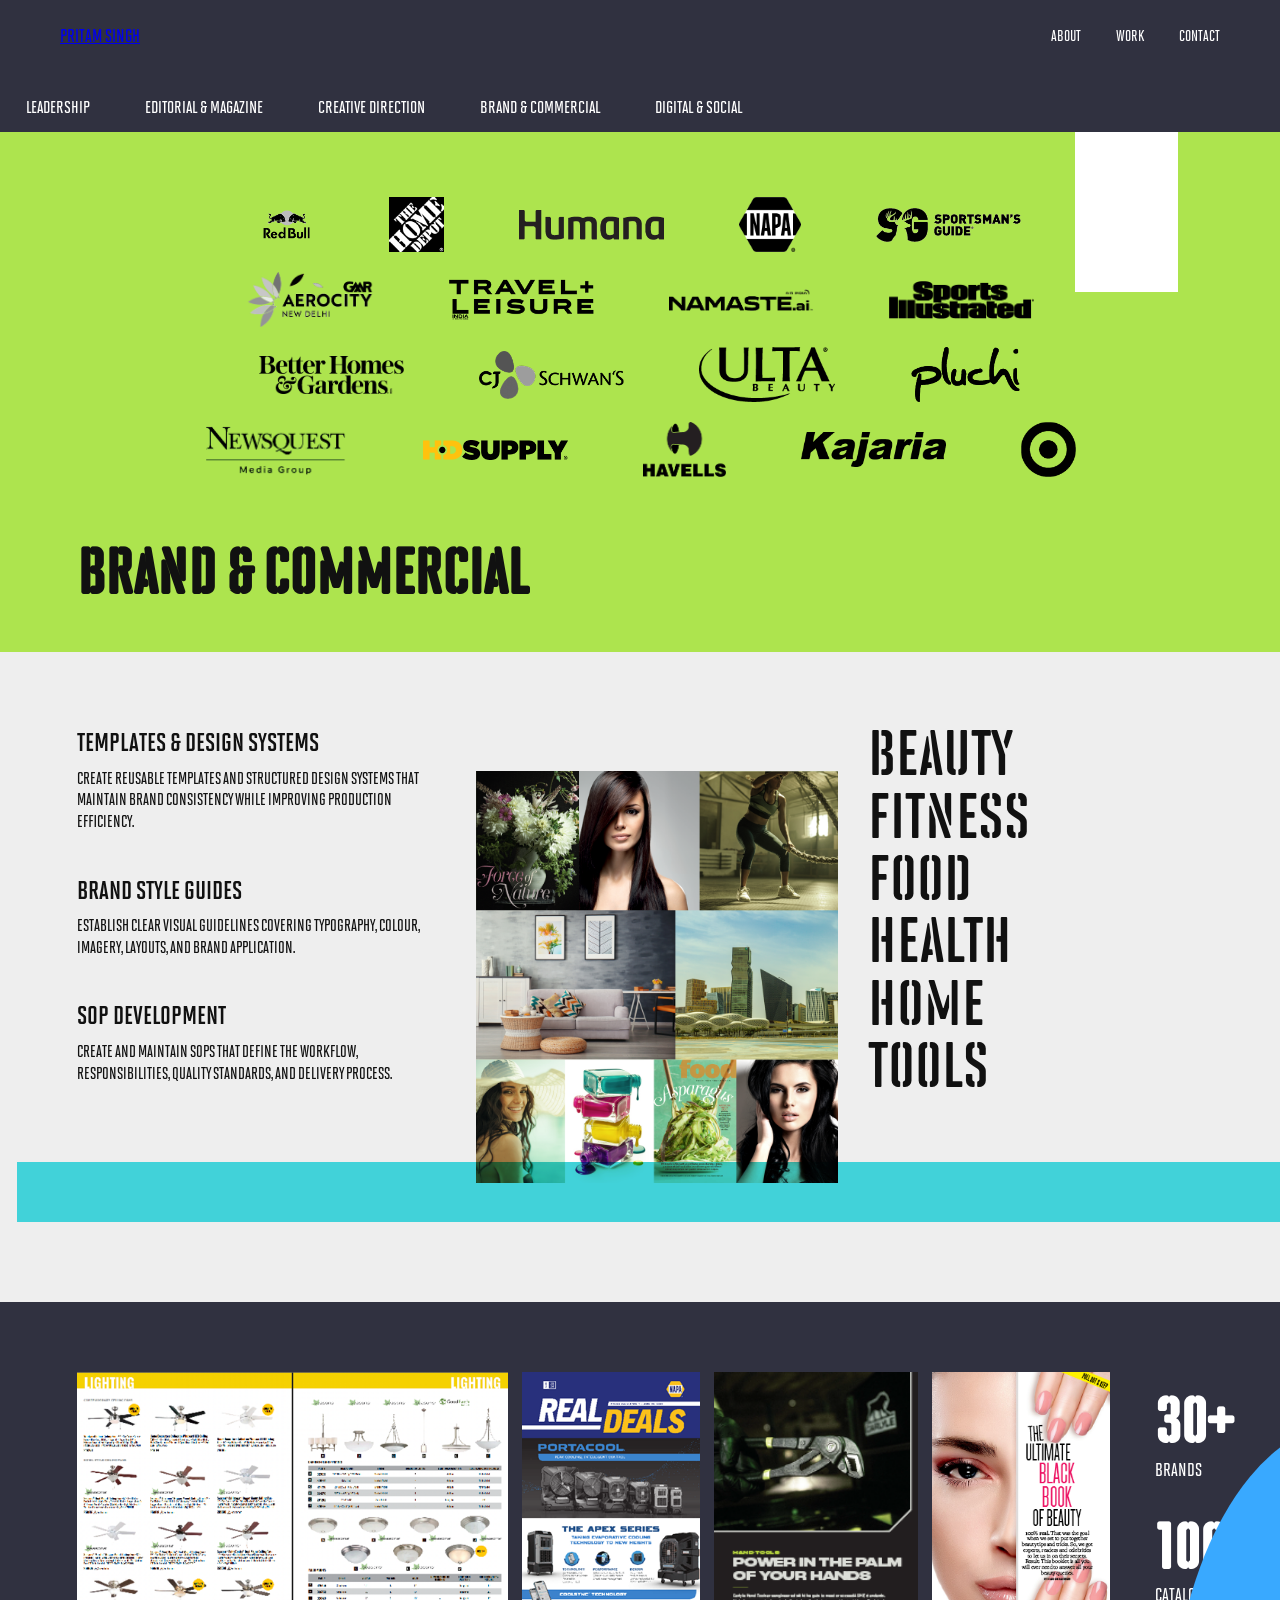
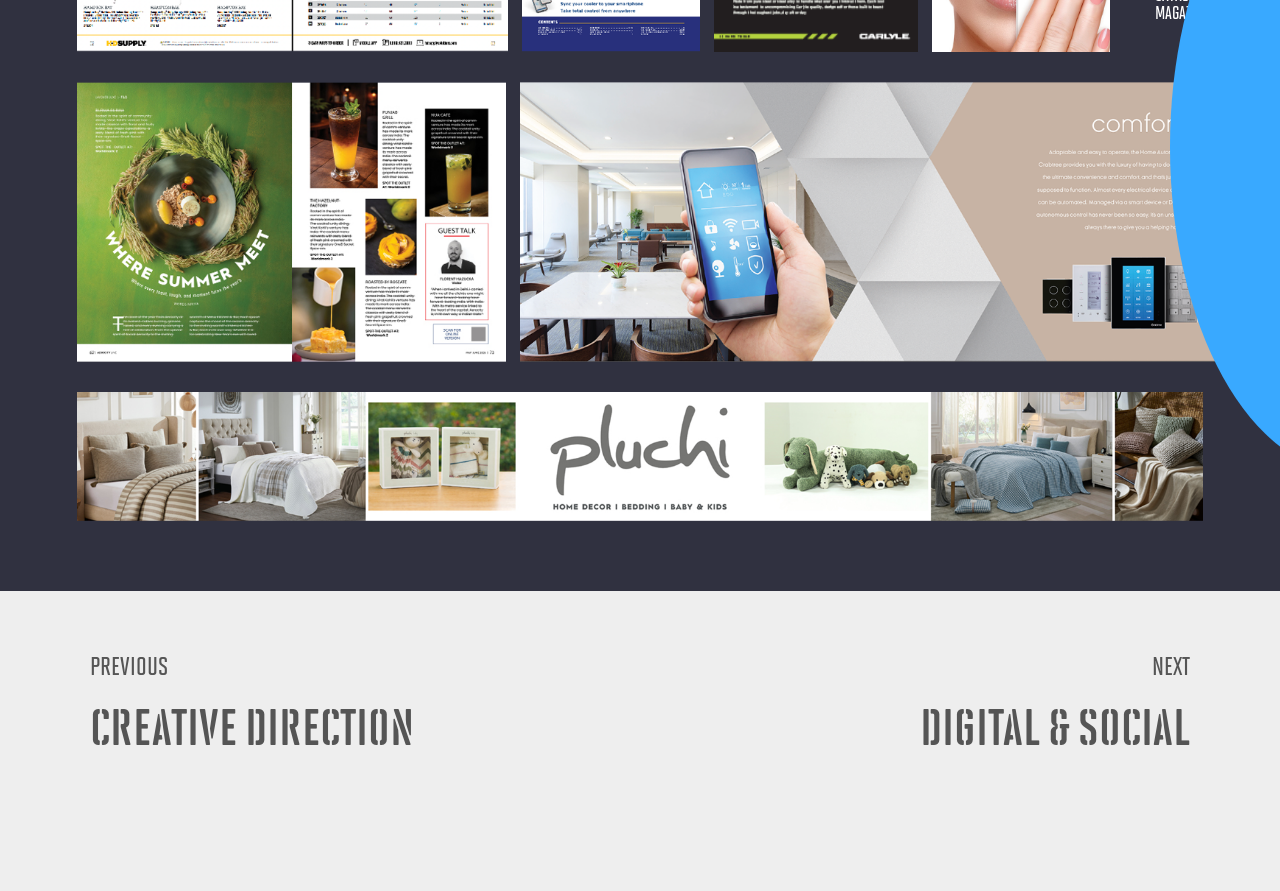
==== commit 00a7e3cc: "Fix top navigation links" ====
--- a/brand.html
+++ b/brand.html
@@ -9,11 +9,14 @@
 
 <body class="work-page-body">
 
+<!-- HEADER -->
 <header>
-    <div class="logo">PRITAM SINGH</div>
+    <div class="logo">
+        <a href="index.html">PRITAM SINGH</a>
+    </div>
 
     <nav>
-        <a href="index.html">ABOUT</a>
+        <a href="about.html">ABOUT</a>
         <a href="work.html">WORK</a>
         <a href="contact.html">CONTACT</a>
     </nav>
